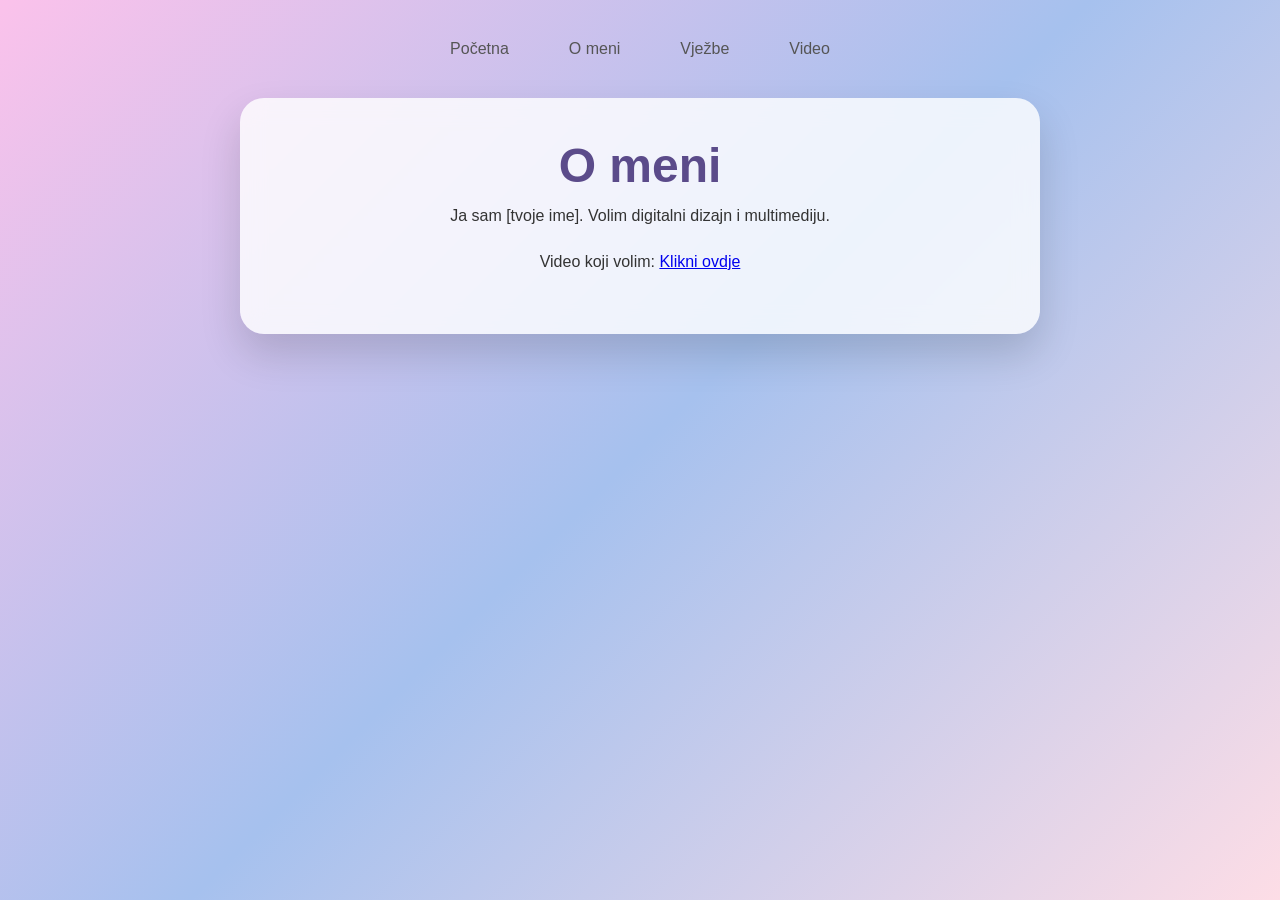
==== o meni.html @ 753a299c "Create 'o meni.html' with basic structure" ====
<!DOCTYPE html>
<html lang="hr">
<head>
  <meta charset="UTF-8">
  <title>O meni</title>
  <link rel="stylesheet" href="style.css">
</head>
<body>

  <nav>
    <ul>
      <li><a href="index.html">Početna</a></li>
      <li><a href="o_meni.html">O meni</a></li>
      <li><a href="vjezbe.html">Vježbe</a></li>
      <li><a href="video.html">Video</a></li>
    </ul>
  </nav>

  <div class="container">
    <h1>O meni</h1>
    <p>Ja sam [tvoje ime]. Volim digitalni dizajn i multimediju.</p>

    <!-- Mjesta za slike -->
    <div>
      <div class="placeholder"></div>
      <div class="placeholder"></div>
      <div class="placeholder"></div>
    </div>

    <!-- Mjesto za video ili vanjski link -->
    <p>Video koji volim: <a href="#">Klikni ovdje</a></p>
  </div>

</body>
</html>
---- style.css ----
/* Reset i font */
* {
  margin: 0;
  padding: 0;
  box-sizing: border-box;
  font-family: 'Poppins', sans-serif;
}

body {
  min-height: 100vh;
  display: flex;
  flex-direction: column;
  align-items: center;
  background: linear-gradient(135deg, #fbc2eb, #a6c1ee, #fddde6);
  color: #333;
  padding: 20px;
  overflow-x: hidden;
}

/* Navigacija */
nav ul {
  list-style: none;
  display: flex;
  gap: 20px;
  padding: 20px 0;
}

nav ul li a {
  text-decoration: none;
  color: #555;
  font-weight: 500;
  padding: 10px 20px;
  border-radius: 12px;
  transition: all 0.3s ease;
}

nav ul li a:hover {
  background: rgba(255, 255, 255, 0.7);
  color: #000;
}

/* Kartica sa sadržajem */
.container {
  background: rgba(255, 255, 255, 0.8);
  backdrop-filter: blur(12px);
  padding: 40px;
  border-radius: 24px;
  width: 90%;
  max-width: 800px;
  text-align: center;
  box-shadow: 0 20px 40px rgba(0, 0, 0, 0.15);
  margin-top: 20px;
  position: relative;
  animation: float 6s ease-in-out infinite;
}

/* Naslov i podnaslov */
h1 {
  font-size: 48px;
  color: #5b4b8a;
  margin-bottom: 10px;
}

h2 {
  font-size: 28px;
  color: #8a5b9b;
  margin: 20px 0 10px;
}

/* Paragraf */
p {
  font-size: 16px;
  line-height: 1.6;
  color: #333;
  margin-bottom: 20px;
}

/* Mjesta za slike */
img.placeholder {
  width: 200px;
  height: 150px;
  background-colo
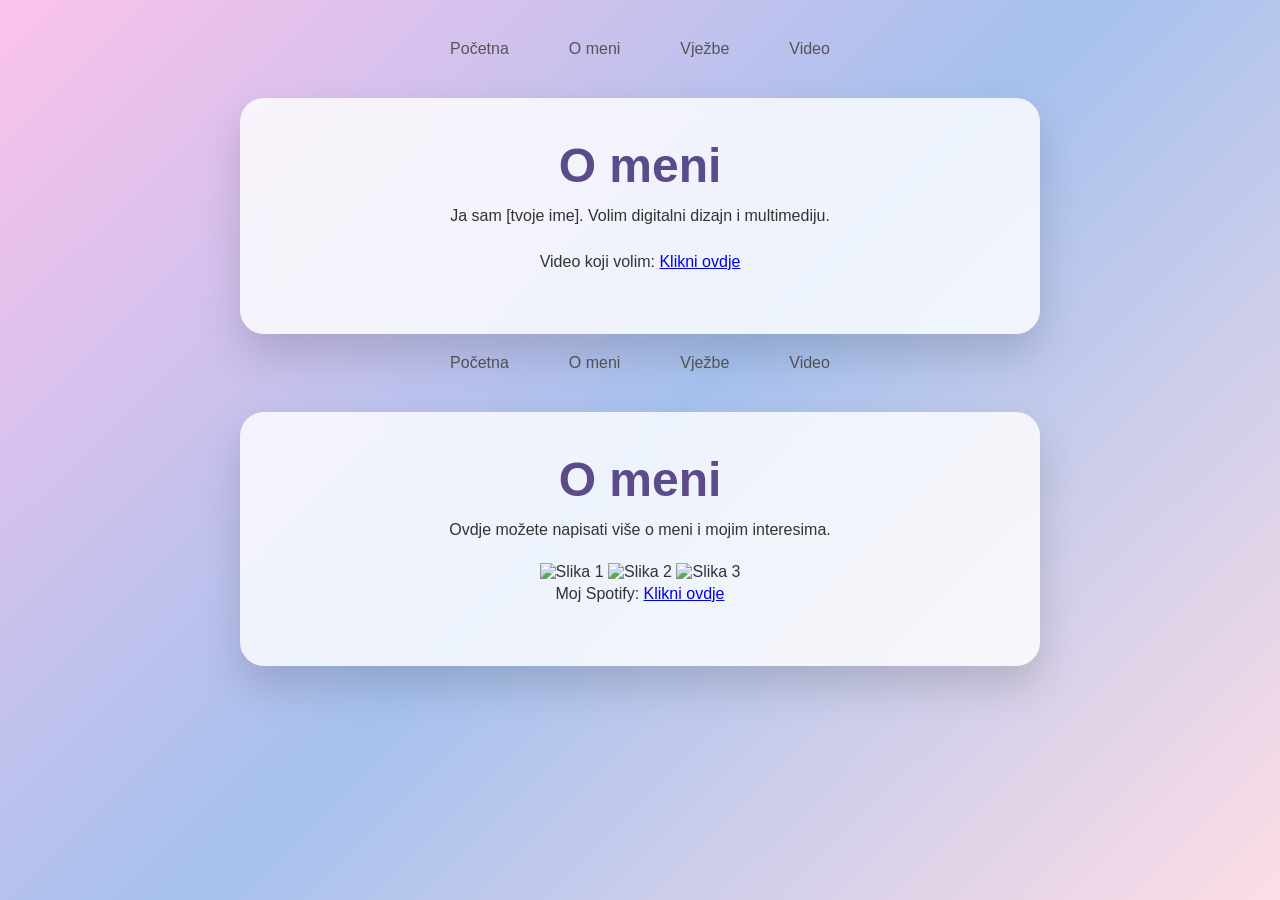
==== commit 323ffd72: "Enhance 'o meni.html' with navigation and content Added navigation and content sections to 'o meni.h" ====
--- a/o meni.html
+++ b/o meni.html
@@ -33,3 +33,37 @@
 
 </body>
 </html>
+<!DOCTYPE html>
+<html lang="hr">
+<head>
+  <meta charset="UTF-8">
+  <title>O meni</title>
+  <link rel="stylesheet" href="style.css">
+</head>
+<body>
+
+<nav>
+  <ul>
+    <li><a href="index.html">Početna</a></li>
+    <li><a href="o_meni.html">O meni</a></li>
+    <li><a href="vjezbe.html">Vježbe</a></li>
+    <li><a href="video.html">Video</a></li>
+  </ul>
+</nav>
+
+<div class="container">
+  <h1>O meni</h1>
+  <p>Ovdje možete napisati više o meni i mojim interesima.</p>
+
+  <!-- Mjesta za slike -->
+  <img src="images/slika1.jpg" alt="Slika 1">
+  <img src="images/slika2.jpg" alt="Slika 2">
+  <img src="images/slika3.jpg" alt="Slika 3">
+
+  <p>Moj Spotify: 
+    <a href="https://open.spotify.com/user/lmyvtshn67dvqtfhcwj23yqkc?si=84cb1c91ba0448d4" target="_blank">Klikni ovdje</a>
+  </p>
+</div>
+
+</body>
+</html>
--- a/style.css
+++ b/style.css
@@ -80,3 +80,120 @@
   width: 200px;
   height: 150px;
   background-colo
+/* Reset i font */
+* {
+  margin: 0;
+  padding: 0;
+  box-sizing: border-box;
+  font-family: 'Poppins', sans-serif;
+}
+
+body {
+  min-height: 100vh;
+  display: flex;
+  flex-direction: column;
+  align-items: center;
+  background: linear-gradient(135deg, #fcd5ce, #f8edeb, #d5f4e6);
+  color: #333;
+  padding: 20px;
+}
+
+/* Navigacija */
+nav ul {
+  list-style: none;
+  display: flex;
+  gap: 20px;
+  padding: 20px 0;
+}
+
+nav ul li a {
+  text-decoration: none;
+  color: #555;
+  font-weight: 600;
+  padding: 10px 20px;
+  border-radius: 12px;
+  transition: all 0.3s ease;
+}
+
+nav ul li a:hover {
+  background: rgba(255, 255, 255, 0.7);
+  color: #000;
+}
+
+/* Kartica sa sadržajem */
+.container {
+  background: rgba(255, 255, 255, 0.85);
+  backdrop-filter: blur(8px);
+  padding: 40px;
+  border-radius: 24px;
+  width: 90%;
+  max-width: 800px;
+  text-align: center;
+  box-shadow: 0 15px 35px rgba(0, 0, 0, 0.12);
+  margin-top: 20px;
+  animation: float 6s ease-in-out infinite;
+}
+
+/* Naslov i podnaslov */
+h1 {
+  font-size: 48px;
+  color: #7d5ba6;
+  margin-bottom: 10px;
+}
+
+h2 {
+  font-size: 28px;
+  color: #a678d2;
+  margin: 20px 0 10px;
+}
+
+/* Paragraf */
+p {
+  font-size: 16px;
+  line-height: 1.6;
+  color: #333;
+  margin-bottom: 20px;
+}
+
+/* Slike */
+img {
+  max-width: 200px;
+  margin: 10px;
+  border-radius: 12px;
+  transition: transform 0.3s ease;
+}
+
+img:hover {
+  transform: scale(1.05);
+}
+
+/* Dugmad */
+button {
+  background: linear-gradient(135deg, #a18cd1, #fbc2eb);
+  border: none;
+  padding: 12px 28px;
+  border-radius: 999px;
+  color: white;
+  font-size: 16px;
+  cursor: pointer;
+  transition: transform 0.3s ease, box-shadow 0.3s ease;
+}
+
+button:hover {
+  transform: translateY(-3px) scale(1.05);
+  box-shadow: 0 10px 20px rgba(0,0,0,0.2);
+}
+
+/* Video i iframe */
+iframe, video {
+  max-width: 100%;
+  border-radius: 12px;
+  margin-top: 20px;
+}
+
+/* Animacija lebdenja */
+@keyframes float {
+  0% { transform: translateY(0px); }
+  50% { transform: translateY(-10px); }
+  100% { transform: translateY(0px); }
+}
--- a/style.css
+++ b/style.css
@@ -80,3 +80,120 @@
   width: 200px;
   height: 150px;
   background-colo
+/* Reset i font */
+* {
+  margin: 0;
+  padding: 0;
+  box-sizing: border-box;
+  font-family: 'Poppins', sans-serif;
+}
+
+body {
+  min-height: 100vh;
+  display: flex;
+  flex-direction: column;
+  align-items: center;
+  background: linear-gradient(135deg, #fcd5ce, #f8edeb, #d5f4e6);
+  color: #333;
+  padding: 20px;
+}
+
+/* Navigacija */
+nav ul {
+  list-style: none;
+  display: flex;
+  gap: 20px;
+  padding: 20px 0;
+}
+
+nav ul li a {
+  text-decoration: none;
+  color: #555;
+  font-weight: 600;
+  padding: 10px 20px;
+  border-radius: 12px;
+  transition: all 0.3s ease;
+}
+
+nav ul li a:hover {
+  background: rgba(255, 255, 255, 0.7);
+  color: #000;
+}
+
+/* Kartica sa sadržajem */
+.container {
+  background: rgba(255, 255, 255, 0.85);
+  backdrop-filter: blur(8px);
+  padding: 40px;
+  border-radius: 24px;
+  width: 90%;
+  max-width: 800px;
+  text-align: center;
+  box-shadow: 0 15px 35px rgba(0, 0, 0, 0.12);
+  margin-top: 20px;
+  animation: float 6s ease-in-out infinite;
+}
+
+/* Naslov i podnaslov */
+h1 {
+  font-size: 48px;
+  color: #7d5ba6;
+  margin-bottom: 10px;
+}
+
+h2 {
+  font-size: 28px;
+  color: #a678d2;
+  margin: 20px 0 10px;
+}
+
+/* Paragraf */
+p {
+  font-size: 16px;
+  line-height: 1.6;
+  color: #333;
+  margin-bottom: 20px;
+}
+
+/* Slike */
+img {
+  max-width: 200px;
+  margin: 10px;
+  border-radius: 12px;
+  transition: transform 0.3s ease;
+}
+
+img:hover {
+  transform: scale(1.05);
+}
+
+/* Dugmad */
+button {
+  background: linear-gradient(135deg, #a18cd1, #fbc2eb);
+  border: none;
+  padding: 12px 28px;
+  border-radius: 999px;
+  color: white;
+  font-size: 16px;
+  cursor: pointer;
+  transition: transform 0.3s ease, box-shadow 0.3s ease;
+}
+
+button:hover {
+  transform: translateY(-3px) scale(1.05);
+  box-shadow: 0 10px 20px rgba(0,0,0,0.2);
+}
+
+/* Video i iframe */
+iframe, video {
+  max-width: 100%;
+  border-radius: 12px;
+  margin-top: 20px;
+}
+
+/* Animacija lebdenja */
+@keyframes float {
+  0% { transform: translateY(0px); }
+  50% { transform: translateY(-10px); }
+  100% { transform: translateY(0px); }
+}
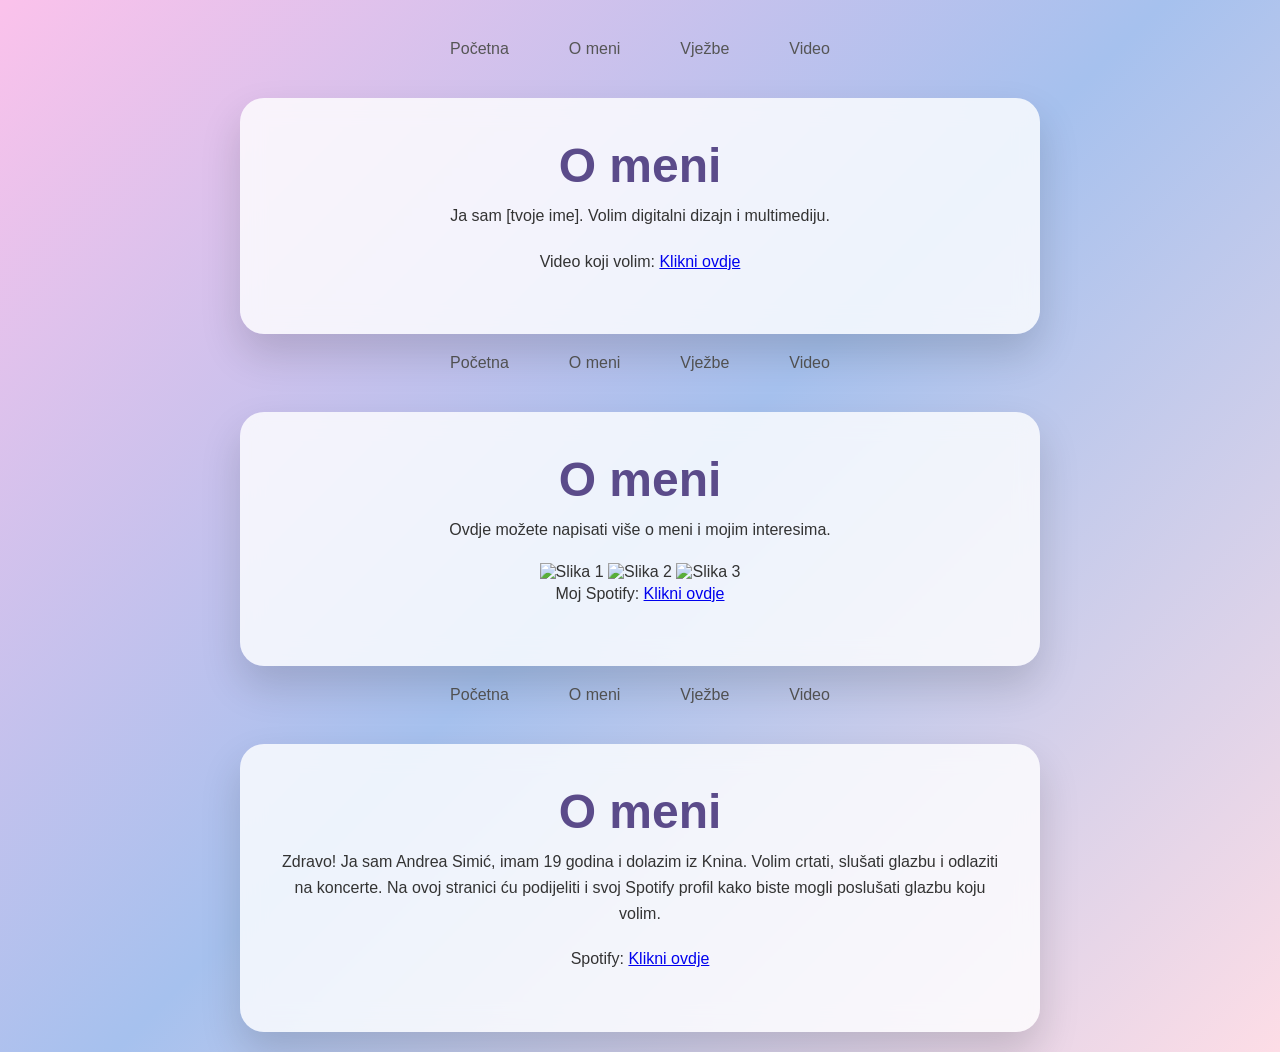
==== commit 43463371: "Add author information and Spotify link Added content about the author including a Spotify link." ====
--- a/o meni.html
+++ b/o meni.html
@@ -67,3 +67,29 @@
 
 </body>
 </html>
+<!DOCTYPE html>
+<html lang="hr">
+<head>
+  <meta charset="UTF-8">
+  <title>O meni</title>
+  <link rel="stylesheet" href="style.css">
+</head>
+<body>
+
+<nav>
+  <ul>
+    <li><a href="index.html">Početna</a></li>
+    <li><a href="o_meni.html">O meni</a></li>
+    <li><a href="vjezbe.html">Vježbe</a></li>
+    <li><a href="video.html">Video</a></li>
+  </ul>
+</nav>
+
+<div class="container">
+  <h1>O meni</h1>
+  <p>Zdravo! Ja sam Andrea Simić, imam 19 godina i dolazim iz Knina. Volim crtati, slušati glazbu i odlaziti na koncerte. Na ovoj stranici ću podijeliti i svoj Spotify profil kako biste mogli poslušati glazbu koju volim.</p>
+  <p>Spotify: <a href="https://open.spotify.com/user/lmyvtshn67dvqtfhcwj23yqkc?si=c208f0d667574e4a" target="_blank">Klikni ovdje</a></p>
+</div>
+
+</body>
+</html>
--- a/style.css
+++ b/style.css
@@ -197,3 +197,42 @@
   50% { transform: translateY(-10px); }
   100% { transform: translateY(0px); }
 }
+body {
+  font-family: 'Poppins', sans-serif;
+  background: linear-gradient(135deg, #fcd5ce, #f8edeb, #d5f4e6);
+  color: #333;
+  margin: 0;
+  padding: 20px;
+  text-align: center;
+}
+
+nav ul {
+  list-style: none;
+  display: flex;
+  gap: 20px;
+  justify-content: center;
+  padding: 20px 0;
+}
+
+nav ul li a {
+  text-decoration: none;
+  color: #555;
+  font-weight: 600;
+  padding: 10px 20px;
+  border-radius: 12px;
+  transition: all 0.3s ease;
+}
+
+nav ul li a:hover {
+  background: rgba(255, 255, 255, 0.7);
+  color: #000;
+}
+
+.container {
+  background: rgba(255, 255, 255, 0.85);
+  padding: 40px;
+  border-radius: 24px;
+  max-width: 800px;
+  margin: auto;
+  box-shadow: 0 15px 35px rgba(0, 0, 0, 0.12);
+}
--- a/style.css
+++ b/style.css
@@ -197,3 +197,42 @@
   50% { transform: translateY(-10px); }
   100% { transform: translateY(0px); }
 }
+body {
+  font-family: 'Poppins', sans-serif;
+  background: linear-gradient(135deg, #fcd5ce, #f8edeb, #d5f4e6);
+  color: #333;
+  margin: 0;
+  padding: 20px;
+  text-align: center;
+}
+
+nav ul {
+  list-style: none;
+  display: flex;
+  gap: 20px;
+  justify-content: center;
+  padding: 20px 0;
+}
+
+nav ul li a {
+  text-decoration: none;
+  color: #555;
+  font-weight: 600;
+  padding: 10px 20px;
+  border-radius: 12px;
+  transition: all 0.3s ease;
+}
+
+nav ul li a:hover {
+  background: rgba(255, 255, 255, 0.7);
+  color: #000;
+}
+
+.container {
+  background: rgba(255, 255, 255, 0.85);
+  padding: 40px;
+  border-radius: 24px;
+  max-width: 800px;
+  margin: auto;
+  box-shadow: 0 15px 35px rgba(0, 0, 0, 0.12);
+}
--- a/style.css
+++ b/style.css
@@ -197,3 +197,42 @@
   50% { transform: translateY(-10px); }
   100% { transform: translateY(0px); }
 }
+body {
+  font-family: 'Poppins', sans-serif;
+  background: linear-gradient(135deg, #fcd5ce, #f8edeb, #d5f4e6);
+  color: #333;
+  margin: 0;
+  padding: 20px;
+  text-align: center;
+}
+
+nav ul {
+  list-style: none;
+  display: flex;
+  gap: 20px;
+  justify-content: center;
+  padding: 20px 0;
+}
+
+nav ul li a {
+  text-decoration: none;
+  color: #555;
+  font-weight: 600;
+  padding: 10px 20px;
+  border-radius: 12px;
+  transition: all 0.3s ease;
+}
+
+nav ul li a:hover {
+  background: rgba(255, 255, 255, 0.7);
+  color: #000;
+}
+
+.container {
+  background: rgba(255, 255, 255, 0.85);
+  padding: 40px;
+  border-radius: 24px;
+  max-width: 800px;
+  margin: auto;
+  box-shadow: 0 15px 35px rgba(0, 0, 0, 0.12);
+}
